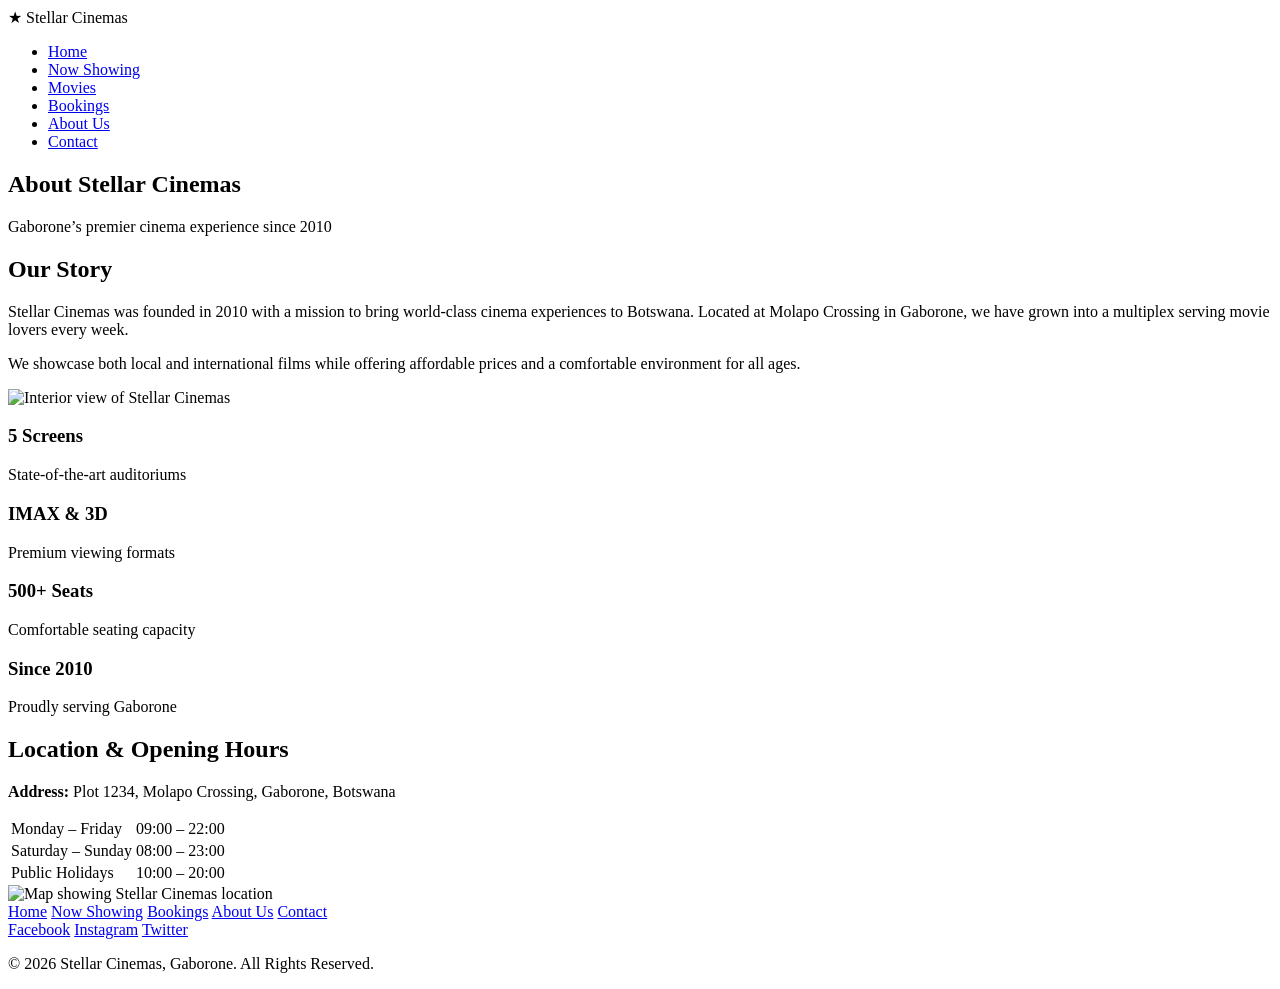
==== about.html @ 589c2b40 "Add files via upload" ====
<!DOCTYPE html>
<html lang="en">
<head>
<meta charset="UTF-8">
<meta name="viewport" content="width=device-width, initial-scale=1.0">
<title>Stellar Cinemas – About Us</title>
<link rel="stylesheet" href="style.css">
</head>

<body>

<!-- NAVBAR -->
<nav class="navbar">
    <div class="logo">★ Stellar Cinemas</div>

    <ul class="nav-links">
        <li><a href="index.html">Home</a></li>
        <li><a href="nowshowing.html">Now Showing</a></li>
        <li><a href="movies.html">Movies</a></li>
        <li><a href="bookings.html">Bookings</a></li>
        <li><a href="about.html" class="active">About Us</a></li>
        <li><a href="contact.html">Contact</a></li>
    </ul>
</nav>


<!-- PAGE HEADER -->
<section class="page-header">
    <h1>About Stellar Cinemas</h1>
    <p>Gaborone’s premier cinema experience since 2010</p>
</section>


<!-- OUR STORY -->
<section class="section about-story">

    <div class="story-text">
        <h2>Our Story</h2>

        <p>
            Stellar Cinemas was founded in 2010 with a mission to bring
            world-class cinema experiences to Botswana. Located at Molapo
            Crossing in Gaborone, we have grown into a multiplex serving
            movie lovers every week.
        </p>

        <p>
            We showcase both local and international films while offering
            affordable prices and a comfortable environment for all ages.
        </p>
    </div>

    <div class="story-image">
        <img src="images/cinema-interior.jpg"
             alt="Interior view of Stellar Cinemas">
    </div>

</section>


<!-- STATS -->
<section class="section stats-row">

    <div class="stat-card">
        <h3>5 Screens</h3>
        <p>State-of-the-art auditoriums</p>
    </div>

    <div class="stat-card">
        <h3>IMAX &amp; 3D</h3>
        <p>Premium viewing formats</p>
    </div>

    <div class="stat-card">
        <h3>500+ Seats</h3>
        <p>Comfortable seating capacity</p>
    </div>

    <div class="stat-card">
        <h3>Since 2010</h3>
        <p>Proudly serving Gaborone</p>
    </div>

</section>


<!-- LOCATION & HOURS -->
<section class="section location-section">

    <div class="location-info">
        <h2>Location &amp; Opening Hours</h2>

        <p>
            <strong>Address:</strong>
            Plot 1234, Molapo Crossing, Gaborone, Botswana
        </p>

        <table class="hours-table">
            <tr>
                <td>Monday – Friday</td>
                <td>09:00 – 22:00</td>
            </tr>

            <tr>
                <td>Saturday – Sunday</td>
                <td>08:00 – 23:00</td>
            </tr>

            <tr>
                <td>Public Holidays</td>
                <td>10:00 – 20:00</td>
            </tr>
        </table>
    </div>

    <div class="map-section">
        <img src="images/location-map.jpg"
             alt="Map showing Stellar Cinemas location">
    </div>

</section>


<!-- FOOTER -->
<footer class="footer">

    <div class="footer-links">
        <a href="index.html">Home</a>
        <a href="nowshowing.html">Now Showing</a>
        <a href="bookings.html">Bookings</a>
        <a href="about.html">About Us</a>
        <a href="contact.html">Contact</a>
    </div>

    <div class="social">
        <a href="#">Facebook</a>
        <a href="#">Instagram</a>
        <a href="#">Twitter</a>
    </div>

    <p>&copy; 2026 Stellar Cinemas, Gaborone. All Rights Reserved.</p>

</footer>

</body>
</html>
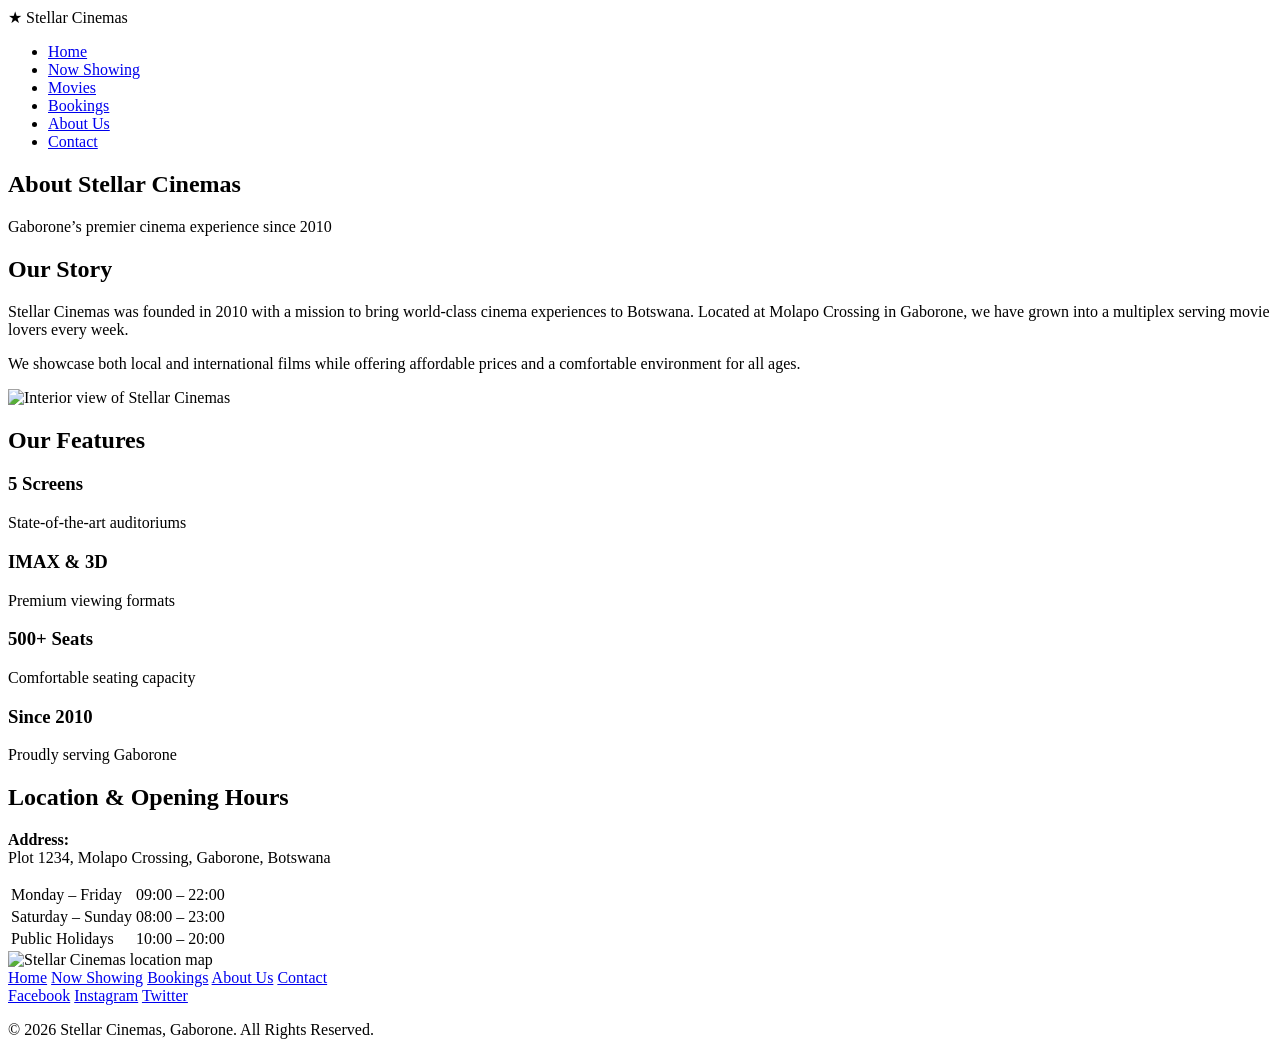
==== commit 71e2f671: "about.html" ====
--- a/about.html
+++ b/about.html
@@ -3,38 +3,46 @@
 <head>
 <meta charset="UTF-8">
 <meta name="viewport" content="width=device-width, initial-scale=1.0">
+
 <title>Stellar Cinemas – About Us</title>
+
 <link rel="stylesheet" href="style.css">
+
 </head>
 
 <body>
 
 <!-- NAVBAR -->
 <nav class="navbar">
+
     <div class="logo">★ Stellar Cinemas</div>
 
     <ul class="nav-links">
+
         <li><a href="index.html">Home</a></li>
         <li><a href="nowshowing.html">Now Showing</a></li>
         <li><a href="movies.html">Movies</a></li>
         <li><a href="bookings.html">Bookings</a></li>
         <li><a href="about.html" class="active">About Us</a></li>
         <li><a href="contact.html">Contact</a></li>
+
     </ul>
+
 </nav>
-
 
 <!-- PAGE HEADER -->
 <section class="page-header">
+
     <h1>About Stellar Cinemas</h1>
     <p>Gaborone’s premier cinema experience since 2010</p>
+
 </section>
 
-
-<!-- OUR STORY -->
+<!-- Our story -->
 <section class="section about-story">
 
     <div class="story-text">
+
         <h2>Our Story</h2>
 
         <p>
@@ -48,54 +56,62 @@
             We showcase both local and international films while offering
             affordable prices and a comfortable environment for all ages.
         </p>
+
     </div>
 
     <div class="story-image">
-        <img src="images/cinema-interior.jpg"
-             alt="Interior view of Stellar Cinemas">
+
+        <img src="images/cinema-interior.jpg" alt="Interior view of Stellar Cinemas">
+
     </div>
 
 </section>
 
+<!-- Cinema features list -->
+<section class="section">
 
-<!-- STATS -->
-<section class="section stats-row">
+    <h2>Our Features</h2>
 
-    <div class="stat-card">
-        <h3>5 Screens</h3>
-        <p>State-of-the-art auditoriums</p>
-    </div>
+    <div class="card-grid">
 
-    <div class="stat-card">
-        <h3>IMAX &amp; 3D</h3>
-        <p>Premium viewing formats</p>
-    </div>
+        <div class="movie-card">
+            <h3>5 Screens</h3>
+            <p>State-of-the-art auditoriums</p>
+        </div>
 
-    <div class="stat-card">
-        <h3>500+ Seats</h3>
-        <p>Comfortable seating capacity</p>
-    </div>
+        <div class="movie-card">
+            <h3>IMAX & 3D</h3>
+            <p>Premium viewing formats</p>
+        </div>
 
-    <div class="stat-card">
-        <h3>Since 2010</h3>
-        <p>Proudly serving Gaborone</p>
+        <div class="movie-card">
+            <h3>500+ Seats</h3>
+            <p>Comfortable seating capacity</p>
+        </div>
+
+        <div class="movie-card">
+            <h3>Since 2010</h3>
+            <p>Proudly serving Gaborone</p>
+        </div>
+
     </div>
 
 </section>
 
-
-<!-- LOCATION & HOURS -->
+<!-- location -->
 <section class="section location-section">
 
     <div class="location-info">
-        <h2>Location &amp; Opening Hours</h2>
+
+        <h2>Location & Opening Hours</h2>
 
         <p>
-            <strong>Address:</strong>
+            <strong>Address:</strong><br>
             Plot 1234, Molapo Crossing, Gaborone, Botswana
         </p>
 
-        <table class="hours-table">
+        <table class="operating hours">
+
             <tr>
                 <td>Monday – Friday</td>
                 <td>09:00 – 22:00</td>
@@ -110,32 +126,39 @@
                 <td>Public Holidays</td>
                 <td>10:00 – 20:00</td>
             </tr>
+
         </table>
+
     </div>
 
-    <div class="map-section">
+    <div class="map/location">
+
         <img src="images/location-map.jpg"
-             alt="Map showing Stellar Cinemas location">
+             alt="Stellar Cinemas location map">
+
     </div>
 
 </section>
 
-
-<!-- FOOTER -->
+<!-- Footer -->
 <footer class="footer">
 
     <div class="footer-links">
+
         <a href="index.html">Home</a>
         <a href="nowshowing.html">Now Showing</a>
         <a href="bookings.html">Bookings</a>
         <a href="about.html">About Us</a>
         <a href="contact.html">Contact</a>
+
     </div>
 
     <div class="social">
+
         <a href="#">Facebook</a>
         <a href="#">Instagram</a>
         <a href="#">Twitter</a>
+
     </div>
 
     <p>&copy; 2026 Stellar Cinemas, Gaborone. All Rights Reserved.</p>
@@ -143,4 +166,4 @@
 </footer>
 
 </body>
-</html>+</html>
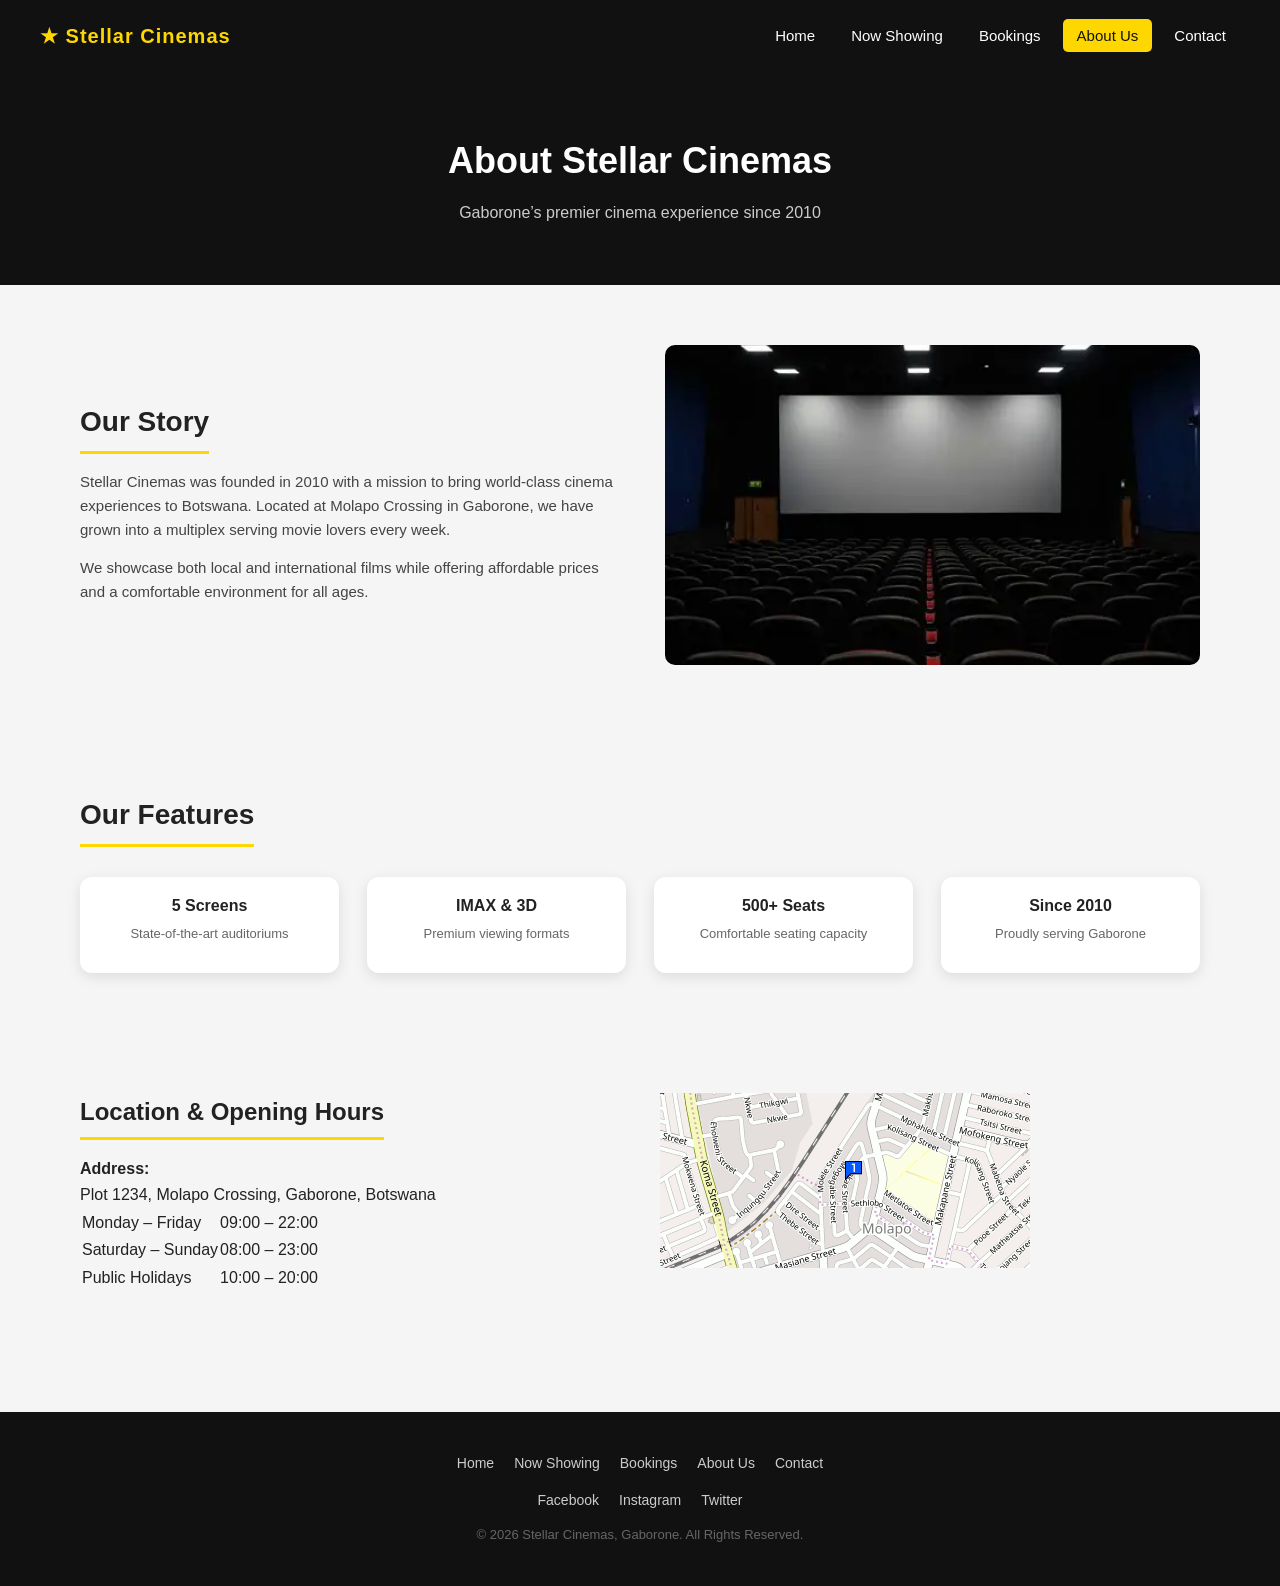
==== commit 0002ed09: "about.html" ====
--- a/about.html
+++ b/about.html
@@ -21,7 +21,6 @@
 
         <li><a href="index.html">Home</a></li>
         <li><a href="nowshowing.html">Now Showing</a></li>
-        <li><a href="movies.html">Movies</a></li>
         <li><a href="bookings.html">Bookings</a></li>
         <li><a href="about.html" class="active">About Us</a></li>
         <li><a href="contact.html">Contact</a></li>
--- a/style.css
+++ b/style.css
@@ -0,0 +1,671 @@
+* {
+    margin: 0;
+    padding: 0;
+    box-sizing: border-box;
+}
+
+body {
+    font-family: Arial, sans-serif;
+    background: #f5f5f5;
+    color: #222;
+    line-height: 1.6;
+}
+
+/* NAVBAR */
+.navbar {
+    display: flex;
+    justify-content: space-between;
+    align-items: center;
+    padding: 20px 40px;
+    background: #111;
+    color: #fff;
+    flex-wrap: wrap;
+    position: sticky;
+    top: 0;
+    z-index: 100;
+}
+
+.logo {
+    font-size: 20px;
+    font-weight: bold;
+    color: #ffd700;
+    letter-spacing: 1px;
+}
+
+.nav-links {
+    list-style: none;
+    display: flex;
+    gap: 8px;
+    flex-wrap: wrap;
+}
+
+.nav-links a {
+    padding: 8px 14px;
+    border-radius: 5px;
+    color: white;
+    text-decoration: none;
+    font-size: 15px;
+    transition: 0.2s;
+}
+
+.nav-links a:hover,
+.nav-links a.active {
+    background: #ffd700;
+    color: #111;
+}
+
+/* PAGE HEADER */
+.page-header {
+    background: #111;
+    color: white;
+    text-align: center;
+    padding: 60px 40px;
+}
+
+.page-header h1 {
+    font-size: 36px;
+    margin-bottom: 10px;
+}
+
+.page-header p {
+    font-size: 16px;
+    color: #ccc;
+}
+
+/* SECTIONS */
+.section,
+.banner-section {
+    padding: 60px 40px;
+    max-width: 1200px;
+    margin: 0 auto;
+}
+
+.section-header {
+    text-align: center;
+    margin-bottom: 30px;
+}
+
+.section h2 {
+    font-size: 28px;
+    border-bottom: 3px solid #ffd700;
+    display: inline-block;
+    padding-bottom: 6px;
+    margin-bottom: 30px;
+}
+
+/* BUTTONS */
+.btn,
+.btn-sm {
+    display: inline-block;
+    background: #ffd700;
+    color: #111;
+    font-weight: bold;
+    border-radius: 6px;
+    text-decoration: none;
+    border: none;
+    cursor: pointer;
+    transition: 0.2s;
+    font-family: Arial, sans-serif;
+}
+
+.btn     { padding: 12px 24px; font-size: 15px; }
+.btn-sm  { padding: 8px 16px;  font-size: 14px; }
+
+.btn:hover,
+.btn-sm:hover {
+    background: #e6c200;
+    transform: scale(1.03);
+}
+
+/* BANNER */
+.banner-card {
+    max-width: 1100px;
+    margin: auto;
+    background: white;
+    border-radius: 12px;
+    overflow: hidden;
+    box-shadow: 0 6px 20px rgba(0,0,0,0.12);
+    display: flex;
+    align-items: center;
+}
+
+.banner-card img {
+    width: 45%;
+    height: 380px;
+    object-fit: cover;
+    flex-shrink: 0;
+}
+
+.banner-text {
+    padding: 40px;
+}
+
+.banner-text h1 {
+    font-size: 28px;
+    margin-bottom: 10px;
+}
+
+.banner-text p {
+    color: #555;
+    margin-bottom: 20px;
+}
+
+/* FEATURED CAROUSEL */
+.featured-slide {
+    display: flex;
+    gap: 30px;
+    align-items: center;
+    padding: 24px;
+    background: #1a1a1a;
+    border-radius: 10px;
+}
+
+.featured-slide img {
+    width: 180px;
+    height: 260px;
+    object-fit: cover;
+    border-radius: 8px;
+    flex-shrink: 0;
+}
+
+.featured-info {
+    color: #fff;
+}
+
+.featured-info h3 {
+    font-size: 22px;
+    margin-bottom: 8px;
+}
+
+.featured-info p {
+    font-size: 14px;
+    color: #ccc;
+    margin-bottom: 10px;
+    line-height: 1.6;
+}
+
+#featuredCarousel .carousel-control-prev,
+#featuredCarousel .carousel-control-next {
+    width: 36px;
+}
+
+/* CARD GRID */
+.card-grid {
+    display: grid;
+    grid-template-columns: repeat(auto-fit, minmax(240px, 1fr));
+    gap: 28px;
+}
+
+/* MOVIE CARD */
+.movie-card {
+    background: white;
+    padding: 16px;
+    border-radius: 12px;
+    box-shadow: 0 4px 14px rgba(0,0,0,0.10);
+    text-align: center;
+    transition: box-shadow 0.2s;
+}
+
+.movie-card:hover {
+    box-shadow: 0 6px 20px rgba(0,0,0,0.15);
+}
+
+.movie-card figure {
+    margin: 0 0 14px 0;
+}
+
+.movie-card img {
+    width: 100%;
+    height: 280px;
+    object-fit: cover;
+    border-radius: 8px;
+}
+
+.movie-card h3 {
+    font-size: 16px;
+    margin-bottom: 6px;
+}
+
+.movie-card p {
+    font-size: 13px;
+    color: #666;
+    margin-bottom: 12px;
+}
+
+/* PROMO BANNER */
+.promo-banner {
+    background: #ffd700;
+    text-align: center;
+    padding: 22px 40px;
+    font-weight: bold;
+    font-size: 15px;
+}
+
+/* ABOUT */
+.about-story {
+    display: flex;
+    gap: 50px;
+    align-items: center;
+    flex-wrap: wrap;
+}
+
+.story-text {
+    flex: 1;
+    min-width: 280px;
+}
+
+.story-text h2 {
+    text-align: left;
+    margin-bottom: 16px;
+    border-bottom: 3px solid #ffd700;
+    display: inline-block;
+    padding-bottom: 6px;
+}
+
+.story-text p {
+    color: #444;
+    margin-bottom: 14px;
+    font-size: 15px;
+}
+
+.story-image {
+    flex: 1;
+    min-width: 280px;
+}
+
+.story-image img {
+    width: 100%;
+    height: 320px;
+    object-fit: cover;
+    border-radius: 10px;
+}
+.visually-hidden {
+    position: absolute;
+    width: 1px;
+    height: 1px;
+    overflow: hidden;
+    clip: rect(0,0,0,0);
+    white-space: nowrap;
+}
+/* STAT CARDS */
+.stat-card {
+    background: white;
+    padding: 28px 20px;
+    border-radius: 12px;
+    box-shadow: 0 4px 14px rgba(0,0,0,0.08);
+    text-align: center;
+    border-top: 4px solid #ffd700;
+}
+
+.stat-card h3 {
+    font-size: 22px;
+    margin-bottom: 6px;
+    color: #111;
+}
+
+.stat-card p {
+    font-size: 13px;
+    color: #666;
+}
+
+/* LOCATION */
+.location-section {
+    display: grid;
+    grid-template-columns: 1fr 1fr;
+    gap: 40px;
+    align-items: start;
+}
+
+.location-info h2 {
+    margin-bottom: 16px;
+    font-size: 24px;
+    border-bottom: 3px solid #ffd700;
+    display: inline-block;
+    padding-bottom: 6px;
+}
+
+.location-info address {
+    font-style: normal;
+    margin-bottom: 20px;
+    font-size: 15px;
+    line-height: 1.8;
+}
+
+.location-info address a {
+    color: #111;
+}
+
+.hours-table {
+    width: 100%;
+    border-collapse: collapse;
+    font-size: 14px;
+    margin-top: 10px;
+}
+
+.hours-table caption {
+    font-weight: bold;
+    margin-bottom: 8px;
+    font-size: 15px;
+    text-align: left;
+}
+
+.hours-table thead th {
+    background: #111;
+    color: white;
+    padding: 10px 12px;
+    text-align: left;
+}
+
+.hours-table tbody td {
+    padding: 10px 12px;
+    border-bottom: 1px solid #ddd;
+}
+
+.hours-table tbody tr:nth-child(even) {
+    background: #f9f9f9;
+}
+
+.map-placeholder img {
+    width: 100%;
+    border-radius: 10px;
+    box-shadow: 0 4px 14px rgba(0,0,0,0.10);
+}
+
+/* BOOKING */
+.booking-wrapper {
+    display: grid;
+    grid-template-columns: 2fr 1fr;
+    gap: 30px;
+    max-width: 1100px;
+    margin: 0 auto;
+    padding: 50px 40px;
+    align-items: start;
+}
+
+.booking-form-card,
+.booking-summary-card {
+    background: white;
+    border-radius: 12px;
+    padding: 30px;
+    box-shadow: 0 4px 14px rgba(0,0,0,0.10);
+}
+
+.booking-form-card h2,
+.booking-summary-card h3 {
+    margin-bottom: 20px;
+    font-size: 20px;
+    border-bottom: 2px solid #ffd700;
+    padding-bottom: 8px;
+}
+
+.form-group {
+    margin-bottom: 18px;
+}
+
+.form-group label {
+    display: block;
+    font-size: 14px;
+    font-weight: 600;
+    margin-bottom: 6px;
+    color: #333;
+}
+
+.form-group input,
+.form-group select,
+.form-group textarea {
+    width: 100%;
+    padding: 10px 12px;
+    border: 1px solid #ccc;
+    border-radius: 6px;
+    font-size: 14px;
+    background: #fafafa;
+    transition: border 0.2s;
+    font-family: Arial, sans-serif;
+}
+
+.form-group input:focus,
+.form-group select:focus,
+.form-group textarea:focus {
+    outline: none;
+    border-color: #ffd700;
+    background: white;
+}
+
+.form-row {
+    display: grid;
+    grid-template-columns: 1fr 1fr;
+    gap: 16px;
+}
+
+/* SCREEN */
+.screen {
+    background: linear-gradient(to right, #333, #666, #333);
+    color: white;
+    text-align: center;
+    padding: 8px;
+    border-radius: 4px;
+    font-size: 12px;
+    letter-spacing: 6px;
+    margin-bottom: 14px;
+}
+
+/* SEAT GRID */
+.seat-grid {
+    display: flex;
+    flex-wrap: wrap;
+    gap: 8px;
+    margin-bottom: 16px;
+}
+
+.seat {
+    width: 44px;
+    height: 44px;
+    border-radius: 6px 6px 2px 2px;
+    display: flex;
+    align-items: center;
+    justify-content: center;
+    font-size: 11px;
+    font-weight: bold;
+    border: 2px solid transparent;
+    font-family: Arial, sans-serif;
+}
+
+.seat.available {
+    background: #d4edda;
+    border-color: #28a745;
+    color: #155724;
+}
+
+.seat.selected {
+    background: #ffd700;
+    border-color: #e6c200;
+    color: #111;
+}
+
+.seat.taken {
+    background: #e9ecef;
+    border-color: #adb5bd;
+    color: #aaa;
+}
+
+/* SEAT LEGEND */
+.seat-legend {
+    display: flex;
+    gap: 16px;
+    font-size: 13px;
+    margin-bottom: 24px;
+    flex-wrap: wrap;
+}
+
+.legend-item {
+    display: flex;
+    align-items: center;
+    gap: 6px;
+}
+
+.legend-dot {
+    width: 16px;
+    height: 16px;
+    border-radius: 3px;
+    border: 2px solid transparent;
+}
+
+.legend-dot.available { background: #d4edda; border-color: #28a745; }
+.legend-dot.selected  { background: #ffd700; border-color: #e6c200; }
+.legend-dot.taken     { background: #e9ecef; border-color: #adb5bd; }
+
+/* SUMMARY ROW */
+.summary-row {
+    display: flex;
+    justify-content: space-between;
+    padding: 8px 0;
+    border-bottom: 1px solid #eee;
+    font-size: 14px;
+}
+
+.summary-row span:first-child { color: #666; }
+
+/* MESSAGES */
+.error-msg {
+    color: #dc3545;
+    font-size: 12px;
+    margin-top: 4px;
+    min-height: 16px;
+}
+
+.success-msg {
+    background: #d4edda;
+    border: 1px solid #28a745;
+    color: #155724;
+    padding: 16px 20px;
+    border-radius: 8px;
+    font-size: 15px;
+    margin-top: 16px;
+    display: none;
+}
+
+/* CONTACT */
+.contact-layout {
+    display: grid;
+    grid-template-columns: 2fr 1fr;
+    gap: 40px;
+    align-items: start;
+}
+
+.contact-form-card,
+.contact-info {
+    background: white;
+    border-radius: 12px;
+    padding: 30px;
+    box-shadow: 0 4px 14px rgba(0,0,0,0.10);
+}
+
+.contact-form-card h2,
+.contact-info h2 {
+    font-size: 20px;
+    margin-bottom: 20px;
+    border-bottom: 2px solid #ffd700;
+    padding-bottom: 8px;
+}
+
+.contact-info p {
+    font-size: 14px;
+    margin-bottom: 14px;
+    line-height: 1.7;
+    color: #444;
+}
+
+.contact-info a { color: #111; }
+
+.social-buttons {
+    display: flex;
+    gap: 8px;
+    flex-wrap: wrap;
+    margin-bottom: 16px;
+}
+
+.note {
+    font-size: 13px;
+    color: #888;
+}
+
+/* FOOTER */
+.footer {
+    background: #111;
+    color: white;
+    text-align: center;
+    padding: 40px 20px;
+    margin-top: 60px;
+}
+
+.footer-links,
+.social {
+    display: flex;
+    justify-content: center;
+    gap: 20px;
+    flex-wrap: wrap;
+    margin-bottom: 14px;
+}
+
+.footer a {
+    color: #ccc;
+    text-decoration: none;
+    font-size: 14px;
+    transition: 0.2s;
+}
+
+.footer a:hover { color: #ffd700; }
+
+.footer p {
+    font-size: 13px;
+    color: #666;
+}
+
+/* RESPONSIVE */
+@media (max-width: 768px) {
+
+    .navbar {
+        flex-direction: column;
+        align-items: center;
+        gap: 16px;
+        padding: 16px 20px;
+    }
+
+    .nav-links {
+        width: 100%;
+        flex-direction: column;
+        align-items: center;
+        gap: 10px;
+    }
+
+    .nav-links li { width: 100%; text-align: center; }
+
+    .nav-links a {
+        display: block;
+        width: 100%;
+        padding: 12px;
+    }
+
+    .banner-card { flex-direction: column; }
+    .banner-card img { width: 100%; height: 220px; }
+    .banner-text { padding: 24px; text-align: center; }
+
+    .featured-slide { flex-direction: column; text-align: center; }
+    .featured-slide img { width: 100%; max-width: 260px; height: 200px; }
+
+    .booking-wrapper,
+    .contact-layout,
+    .location-section,
+    .form-row { grid-template-columns: 1fr; }
+
+    .about-story { flex-direction: column; }
+
+    .section,
+    .banner-section { padding: 40px 20px; }
+
+    .page-header { padding: 50px 20px; }
+    .page-header h1 { font-size: 28px; }
+
+    .footer-links,
+    .social { flex-direction: column; gap: 10px; }
+}
